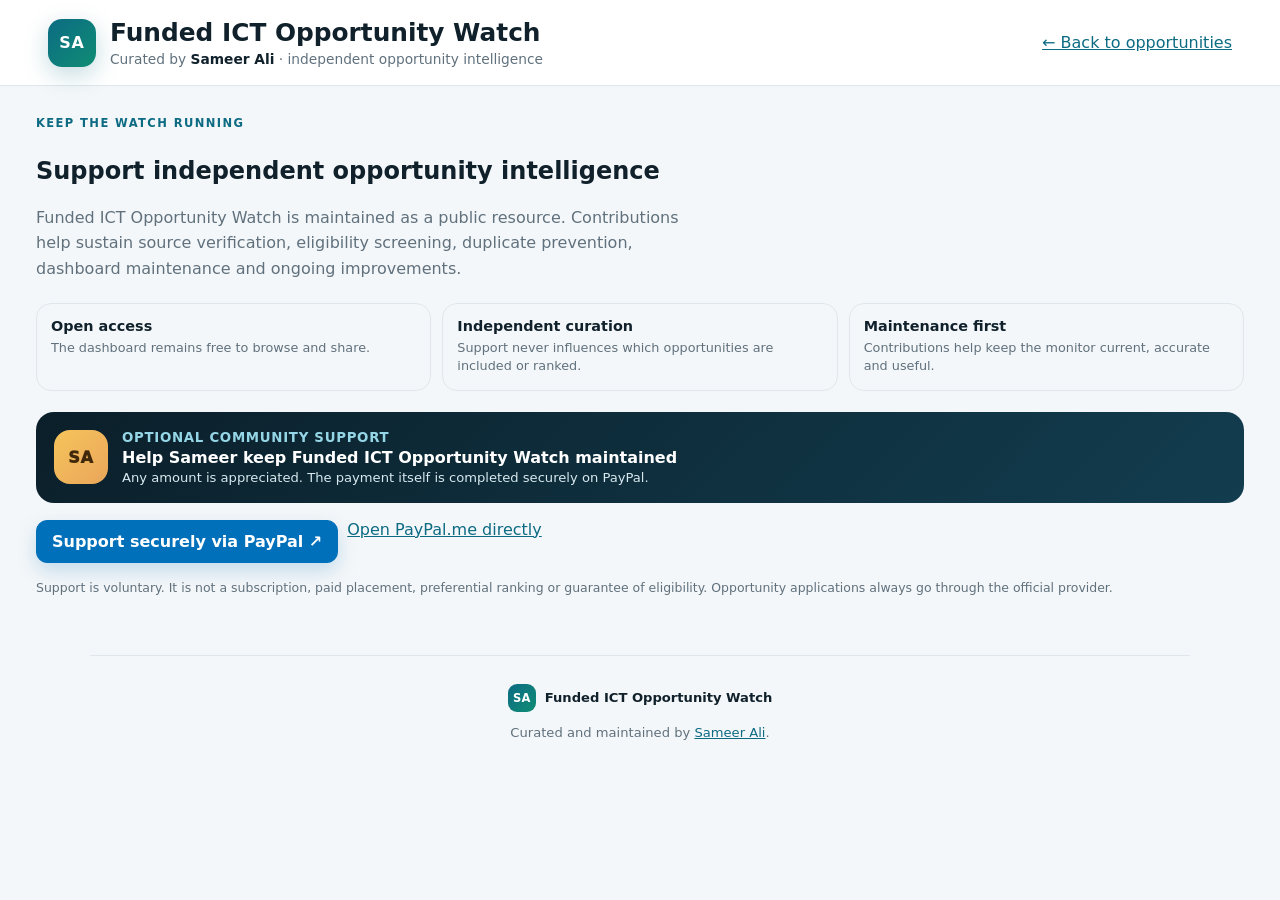
==== docs/support.html @ a2c18624 "Add resilient support page" ====
<!doctype html>
<html lang="en">
<head>
  <meta charset="utf-8">
  <meta name="viewport" content="width=device-width, initial-scale=1">
  <meta name="theme-color" content="#0b1f2a">
  <title>Support Funded ICT Opportunity Watch · Sameer Ali</title>
  <meta name="description" content="Support the continued maintenance of Sameer Ali's Funded ICT Opportunity Watch.">
  <link rel="stylesheet" href="styles.css?v=20260909-2">
</head>
<body>
  <header class="topbar">
    <div class="brand">
      <div class="logo" aria-hidden="true">SA</div>
      <div>
        <h1>Funded ICT Opportunity Watch</h1>
        <p class="brandline">Curated by <strong>Sameer Ali</strong> · independent opportunity intelligence</p>
      </div>
    </div>
    <div class="header-actions">
      <a class="ghost nav-link" href="./">← Back to opportunities</a>
    </div>
  </header>

  <main class="support-page-main">
    <section class="support-page-hero">
      <span class="support-kicker">KEEP THE WATCH RUNNING</span>
      <h2>Support independent opportunity intelligence</h2>
      <p class="support-lead">Funded ICT Opportunity Watch is maintained as a public resource. Contributions help sustain source verification, eligibility screening, duplicate prevention, dashboard maintenance and ongoing improvements.</p>

      <div class="support-principles">
        <div><strong>Open access</strong><span>The dashboard remains free to browse and share.</span></div>
        <div><strong>Independent curation</strong><span>Support never influences which opportunities are included or ranked.</span></div>
        <div><strong>Maintenance first</strong><span>Contributions help keep the monitor current, accurate and useful.</span></div>
      </div>

      <div class="support-card">
        <div class="support-mark">SA</div>
        <div class="support-copy">
          <small>OPTIONAL COMMUNITY SUPPORT</small>
          <strong>Help Sameer keep Funded ICT Opportunity Watch maintained</strong>
          <span>Any amount is appreciated. The payment itself is completed securely on PayPal.</span>
        </div>
      </div>

      <div class="support-actions support-page-actions">
        <a class="paypal-button" href="https://paypal.me/Sameerbinaman" target="_blank" rel="noopener noreferrer">Support securely via PayPal ↗</a>
        <a class="ghost nav-link" href="https://paypal.me/Sameerbinaman" target="_blank" rel="noopener noreferrer">Open PayPal.me directly</a>
      </div>

      <p class="support-footnote">Support is voluntary. It is not a subscription, paid placement, preferential ranking or guarantee of eligibility. Opportunity applications always go through the official provider.</p>
    </section>
  </main>

  <footer>
    <div class="footer-brand"><span class="footer-mark">SA</span><strong>Funded ICT Opportunity Watch</strong></div>
    <p>Curated and maintained by <a href="https://github.com/sameer43786" target="_blank" rel="noopener">Sameer Ali</a>.</p>
  </footer>
</body>
</html>
---- docs/styles.css ----
:root{
  --bg:#f4f7f9;--panel:#fff;--text:#10212b;--muted:#60717d;--line:#dfe7ec;
  --accent:#0c6b83;--accent2:#0f8d74;--danger:#a13d3d;--warn:#9a6500;--shadow:0 10px 30px rgba(20,44,58,.08);
  --brand:#0b1f2a;--brand-soft:#e9f4f7
}
:root[data-theme="dark"]{
  --bg:#07151d;--panel:#0d202b;--text:#eef7fa;--muted:#9eb2bd;--line:#203744;
  --accent:#4fc3df;--accent2:#5ed4b1;--danger:#ff9a9a;--warn:#ffd27a;--shadow:0 14px 35px rgba(0,0,0,.28);
  --brand:#041015;--brand-soft:#102b37
}
*{box-sizing:border-box}
body{margin:0;font-family:Inter,ui-sans-serif,system-ui,-apple-system,Segoe UI,Roboto,Arial,sans-serif;background:var(--bg);color:var(--text)}
body.modal-open{overflow:hidden}
a{color:var(--accent)}
.topbar{position:sticky;top:0;z-index:20;display:flex;align-items:center;justify-content:space-between;gap:20px;padding:18px clamp(18px,4vw,48px);background:color-mix(in srgb,var(--panel) 94%,transparent);backdrop-filter:blur(12px);border-bottom:1px solid var(--line)}
.brand{display:flex;align-items:center;gap:14px}.logo{display:grid;place-items:center;width:48px;height:48px;border-radius:14px;background:linear-gradient(135deg,var(--accent),var(--accent2));color:#fff;font-weight:900;letter-spacing:.7px;box-shadow:0 8px 24px color-mix(in srgb,var(--accent) 24%,transparent)}
h1{font-size:clamp(1.15rem,2vw,1.55rem);margin:0}.brand p{margin:4px 0 0;color:var(--muted);font-size:.86rem}.brandline strong{color:var(--text)}.header-actions{display:flex;gap:8px;flex-wrap:wrap}.share-button{background:linear-gradient(135deg,var(--accent),var(--accent2));color:#fff;border-color:transparent;font-weight:800}.support-button{background:linear-gradient(135deg,#f6c45b,#eaa65b);color:#40290b;border-color:transparent;font-weight:900;box-shadow:0 8px 22px rgba(201,139,52,.2)}
main{max-width:1500px;margin:auto;padding:26px clamp(16px,3vw,36px) 48px}
.hero-note{display:flex;justify-content:space-between;gap:24px;align-items:center;padding:24px 26px;margin-bottom:14px;background:linear-gradient(135deg,var(--brand),#123d4f);color:#fff;border-radius:22px;box-shadow:var(--shadow)}.hero-note h2{margin:6px 0 7px;font-size:clamp(1.35rem,3vw,2rem);line-height:1.16}.hero-note p{margin:0;max-width:850px;color:#d7e9ef;line-height:1.55}.eyebrow{display:inline-block;font-size:.72rem;letter-spacing:1.4px;font-weight:900;color:#8bd7e9}.hero-links{flex:0 0 auto}.profile-link{display:inline-flex;padding:10px 13px;border:1px solid rgba(255,255,255,.24);border-radius:12px;color:#fff;text-decoration:none;background:rgba(255,255,255,.06);font-weight:700;white-space:nowrap}
.friend-notice{display:flex;gap:8px;align-items:flex-start;margin:0 0 18px;padding:12px 15px;border:1px solid color-mix(in srgb,var(--accent) 28%,var(--line));background:var(--brand-soft);border-radius:13px;font-size:.88rem;color:var(--muted)}.friend-notice strong{color:var(--text);white-space:nowrap}
.summary{display:grid;grid-template-columns:repeat(5,minmax(110px,1fr));gap:12px;margin-bottom:18px}
.stat{background:var(--panel);border:1px solid var(--line);border-radius:16px;padding:16px 18px;box-shadow:var(--shadow)}.stat span{font-size:1.7rem;font-weight:800}.stat small{display:block;margin-top:4px;color:var(--muted)}
.controls{display:grid;grid-template-columns:minmax(260px,2fr) repeat(3,minmax(150px,1fr)) auto;gap:10px;background:var(--panel);border:1px solid var(--line);border-radius:16px;padding:12px;box-shadow:var(--shadow)}
.searchbox{display:flex;align-items:center;gap:8px;border:1px solid var(--line);border-radius:11px;padding:0 12px;background:var(--bg)}input,select,textarea,button{font:inherit;color:inherit}.searchbox input{width:100%;border:0;outline:0;background:transparent;padding:11px 0}
select{border:1px solid var(--line);background:var(--bg);border-radius:11px;padding:10px}.check{display:flex;align-items:center;gap:7px;padding:0 8px;white-space:nowrap;color:var(--muted)}
.meta{display:flex;justify-content:space-between;gap:12px;align-items:center;margin:13px 4px 18px;color:var(--muted);font-size:.85rem}.cards{display:grid;grid-template-columns:repeat(auto-fit,minmax(min(100%,340px),1fr));gap:16px}
.card{background:var(--panel);border:1px solid var(--line);border-radius:18px;padding:18px;box-shadow:var(--shadow);display:flex;flex-direction:column;min-height:360px}.card.is-applied{outline:2px solid color-mix(in srgb,var(--accent2) 60%,transparent)}.card.is-interested{outline:2px solid color-mix(in srgb,var(--accent) 55%,transparent)}
.card-top{display:flex;justify-content:space-between;gap:12px;align-items:start}.badges{display:flex;gap:7px;flex-wrap:wrap}.badge{display:inline-flex;padding:5px 8px;border-radius:999px;font-size:.72rem;font-weight:800;letter-spacing:.25px;background:var(--bg);border:1px solid var(--line)}
.status.open{color:var(--accent2)}.status.soon{color:var(--warn)}.status.closed{color:var(--muted)}.status.rolling{color:var(--accent)}.star{border:0;background:transparent;font-size:1.45rem;cursor:pointer;color:var(--muted)}.star.active{color:#d59b00}
.title{font-size:1.13rem;line-height:1.35;margin:14px 0 6px}.host{margin:0 0 14px;color:var(--muted);font-weight:600}.facts{display:grid;grid-template-columns:1fr 1fr;gap:10px;margin-bottom:12px}.facts div{background:var(--bg);border:1px solid var(--line);border-radius:11px;padding:10px}
.facts span{display:block;color:var(--muted);font-size:.72rem;text-transform:uppercase;letter-spacing:.5px;margin-bottom:4px}.facts strong{font-size:.86rem;line-height:1.35;word-break:break-word}details{border-top:1px solid var(--line);margin-top:auto;padding-top:11px}summary{cursor:pointer;color:var(--accent);font-weight:700}
.details-grid{font-size:.86rem;color:var(--muted)}.details-grid p{margin:8px 0}.details-grid b{color:var(--text)}.notes-label{display:block;font-size:.82rem;font-weight:700}.notes{width:100%;margin-top:6px;padding:9px;border:1px solid var(--line);border-radius:10px;background:var(--bg);resize:vertical}
.actions{display:flex;gap:8px;flex-wrap:wrap;margin-top:14px}button,.primary{border:1px solid var(--line);border-radius:10px;padding:9px 11px;cursor:pointer;text-decoration:none;background:var(--panel)}.primary{background:var(--accent);border-color:var(--accent);color:#fff;font-weight:700}.ghost{background:transparent}.applied-btn.active{background:var(--accent2);border-color:var(--accent2);color:#fff}.share-opportunity-btn{background:var(--brand-soft);color:var(--accent);font-weight:700}
.empty{margin:40px auto;text-align:center;color:var(--muted)}footer{max-width:1100px;margin:10px auto 0;padding:28px 18px;color:var(--muted);text-align:center;font-size:.82rem;border-top:1px solid var(--line)}.footer-brand{display:flex;justify-content:center;align-items:center;gap:9px;margin-bottom:8px;color:var(--text)}.footer-mark{display:grid;place-items:center;width:28px;height:28px;border-radius:9px;background:linear-gradient(135deg,var(--accent),var(--accent2));color:#fff;font-size:.72rem;font-weight:900}.footer-support{margin-top:8px;background:transparent;border:0;color:var(--accent);font-weight:800;text-decoration:underline;text-underline-offset:3px}
.toast{position:fixed;right:22px;bottom:22px;z-index:80;max-width:min(420px,calc(100vw - 44px));padding:12px 15px;border-radius:12px;background:var(--brand);color:#fff;box-shadow:0 12px 35px rgba(0,0,0,.25);font-weight:700}
.modal-backdrop{position:fixed;inset:0;z-index:70;display:grid;place-items:center;padding:22px;background:rgba(2,12,18,.68);backdrop-filter:blur(8px)}.modal-backdrop[hidden]{display:none}.support-modal{position:relative;width:min(760px,100%);max-height:min(90vh,860px);overflow:auto;padding:30px;border-radius:24px;background:var(--panel);border:1px solid var(--line);box-shadow:0 28px 80px rgba(0,0,0,.36)}.modal-close{position:absolute;top:15px;right:15px;width:38px;height:38px;padding:0;border-radius:50%;font-size:1.5rem;line-height:1;background:var(--bg)}.support-kicker{display:inline-block;margin-bottom:7px;font-size:.72rem;font-weight:900;letter-spacing:1.4px;color:var(--accent)}.support-modal h2{margin:0 44px 9px 0;font-size:clamp(1.45rem,3vw,2.2rem);line-height:1.12}.support-lead{margin:0;color:var(--muted);line-height:1.6;max-width:680px}.support-principles{display:grid;grid-template-columns:repeat(3,1fr);gap:11px;margin:21px 0}.support-principles div{padding:14px;border-radius:15px;background:var(--bg);border:1px solid var(--line)}.support-principles strong{display:block;margin-bottom:5px;font-size:.9rem}.support-principles span{display:block;color:var(--muted);font-size:.8rem;line-height:1.45}.support-card{display:flex;gap:14px;align-items:center;padding:18px;border-radius:18px;background:linear-gradient(135deg,var(--brand),#123d4f);color:#fff}.support-mark{display:grid;place-items:center;flex:0 0 54px;width:54px;height:54px;border-radius:16px;background:linear-gradient(135deg,#f6c45b,#eaa65b);color:#40290b;font-weight:950;letter-spacing:.7px}.support-copy{display:flex;flex-direction:column;gap:3px}.support-copy small{color:#95d6e6;font-weight:900;letter-spacing:.7px}.support-copy strong{font-size:1rem}.support-copy span{color:#d7e9ef;font-size:.82rem}.support-actions{display:flex;gap:9px;flex-wrap:wrap;margin-top:17px}.paypal-button{display:inline-flex;align-items:center;justify-content:center;padding:11px 15px;border-radius:11px;text-decoration:none;background:#0070ba;color:#fff;font-weight:900;border:1px solid #0070ba;box-shadow:0 8px 20px rgba(0,112,186,.2)}.support-footnote{margin:16px 0 0;color:var(--muted);font-size:.78rem;line-height:1.45}
@media(max-width:900px){.topbar{position:static;align-items:flex-start;flex-direction:column}.hero-note{align-items:flex-start;flex-direction:column}.summary{grid-template-columns:repeat(2,1fr)}.controls{grid-template-columns:1fr 1fr}.searchbox{grid-column:1/-1}.meta{align-items:flex-start;flex-direction:column}.friend-notice{flex-direction:column}.friend-notice strong{white-space:normal}.support-principles{grid-template-columns:1fr}}
@media(max-width:560px){.controls{grid-template-columns:1fr}.searchbox{grid-column:auto}.facts{grid-template-columns:1fr}.summary{grid-template-columns:1fr 1fr}.header-actions{width:100%}.header-actions button{flex:1}.hero-note{padding:20px}.profile-link{white-space:normal}.brand{align-items:flex-start}.support-modal{padding:24px 18px}.support-card{align-items:flex-start}.support-actions>*{width:100%}}
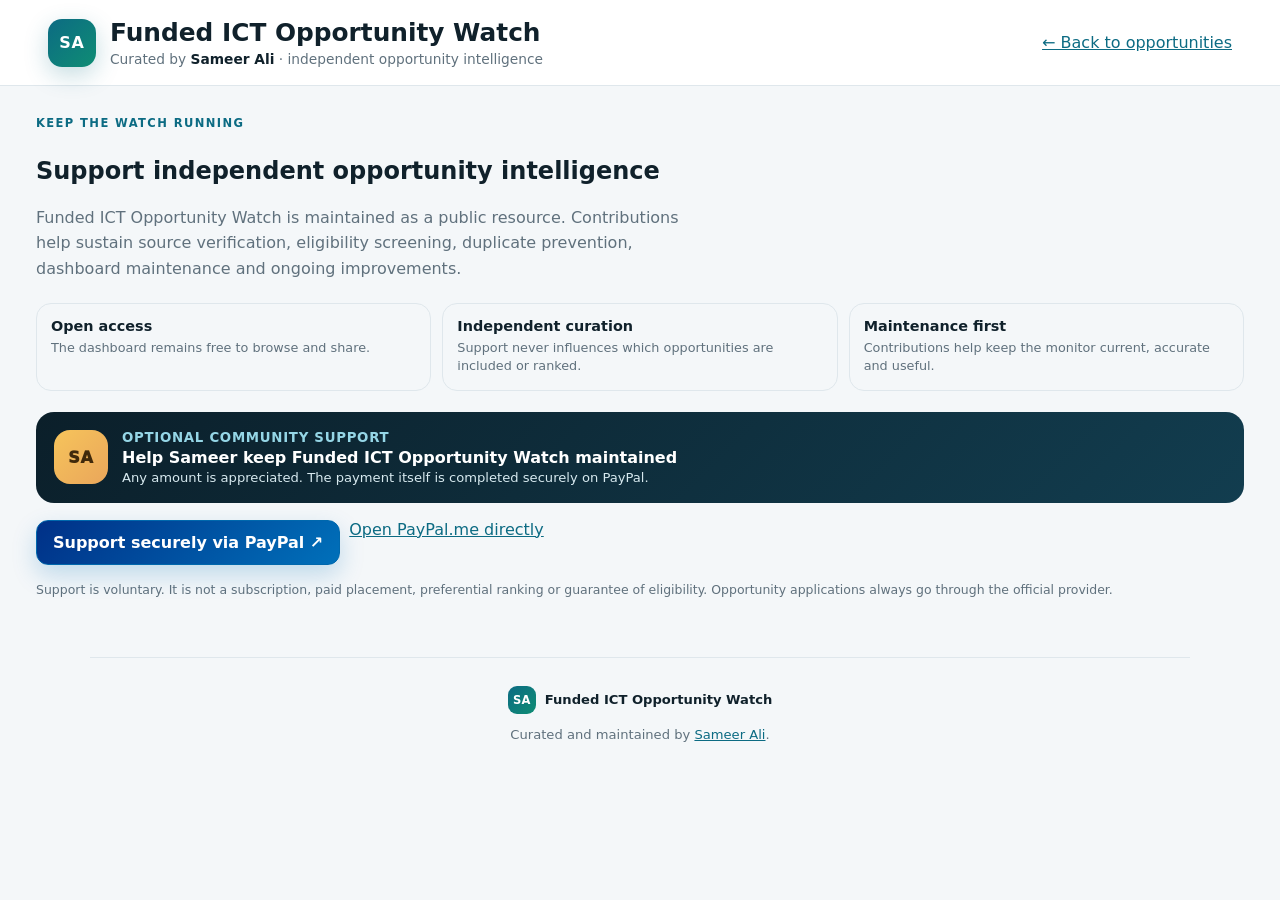
==== commit bb91e296: "Refresh support page styling" ====
--- a/docs/support.html
+++ b/docs/support.html
@@ -6,7 +6,7 @@
   <meta name="theme-color" content="#0b1f2a">
   <title>Support Funded ICT Opportunity Watch · Sameer Ali</title>
   <meta name="description" content="Support the continued maintenance of Sameer Ali's Funded ICT Opportunity Watch.">
-  <link rel="stylesheet" href="styles.css?v=20260909-2">
+  <link rel="stylesheet" href="styles.css?v=20260909-3">
 </head>
 <body>
   <header class="topbar">
--- a/docs/styles.css
+++ b/docs/styles.css
@@ -14,7 +14,24 @@
 a{color:var(--accent)}
 .topbar{position:sticky;top:0;z-index:20;display:flex;align-items:center;justify-content:space-between;gap:20px;padding:18px clamp(18px,4vw,48px);background:color-mix(in srgb,var(--panel) 94%,transparent);backdrop-filter:blur(12px);border-bottom:1px solid var(--line)}
 .brand{display:flex;align-items:center;gap:14px}.logo{display:grid;place-items:center;width:48px;height:48px;border-radius:14px;background:linear-gradient(135deg,var(--accent),var(--accent2));color:#fff;font-weight:900;letter-spacing:.7px;box-shadow:0 8px 24px color-mix(in srgb,var(--accent) 24%,transparent)}
-h1{font-size:clamp(1.15rem,2vw,1.55rem);margin:0}.brand p{margin:4px 0 0;color:var(--muted);font-size:.86rem}.brandline strong{color:var(--text)}.header-actions{display:flex;gap:8px;flex-wrap:wrap}.share-button{background:linear-gradient(135deg,var(--accent),var(--accent2));color:#fff;border-color:transparent;font-weight:800}.support-button{background:linear-gradient(135deg,#f6c45b,#eaa65b);color:#40290b;border-color:transparent;font-weight:900;box-shadow:0 8px 22px rgba(201,139,52,.2)}
+h1{font-size:clamp(1.15rem,2vw,1.55rem);margin:0}.brand p{margin:4px 0 0;color:var(--muted);font-size:.86rem}.brandline strong{color:var(--text)}.header-actions{display:flex;gap:8px;flex-wrap:wrap;align-items:center}.share-button{background:linear-gradient(135deg,var(--accent),var(--accent2));color:#fff;border-color:transparent;font-weight:800}
+
+/* Premium, professional support CTA */
+.support-button{position:relative;isolation:isolate;overflow:hidden;display:inline-flex;align-items:center;gap:10px;min-height:50px;padding:7px 12px 7px 7px;border:1px solid rgba(255,255,255,.16);border-radius:16px;text-decoration:none;color:#fff;background:linear-gradient(135deg,#0b2630 0%,#0d5061 46%,#0f7a69 100%);box-shadow:0 10px 28px rgba(8,67,78,.24),inset 0 1px 0 rgba(255,255,255,.12);transition:transform .2s ease,box-shadow .2s ease,filter .2s ease}
+.support-button::before{content:"";position:absolute;inset:-60% -35%;z-index:-1;background:linear-gradient(110deg,transparent 38%,rgba(255,255,255,.20) 49%,rgba(255,255,255,.08) 53%,transparent 64%);transform:translateX(-62%) rotate(8deg);animation:supportSheen 7s ease-in-out infinite;pointer-events:none}
+.support-button::after{content:"";position:absolute;inset:1px;border-radius:14px;border:1px solid rgba(255,255,255,.06);pointer-events:none}
+.support-button:hover{transform:translateY(-2px);box-shadow:0 15px 34px rgba(8,67,78,.30),0 0 0 1px rgba(83,211,183,.14),inset 0 1px 0 rgba(255,255,255,.16);filter:saturate(1.06)}
+.support-button:focus-visible{outline:3px solid color-mix(in srgb,#f6c45b 68%,transparent);outline-offset:3px}
+.support-button-icon{position:relative;display:grid;place-items:center;flex:0 0 36px;width:36px;height:36px;border-radius:12px;background:linear-gradient(145deg,#ffe49a,#f2b84d);color:#5b3605;font-size:.95rem;box-shadow:0 6px 16px rgba(0,0,0,.18),inset 0 1px 0 rgba(255,255,255,.58)}
+.support-button-icon::after{content:"";position:absolute;inset:-5px;border:1px solid rgba(255,220,130,.32);border-radius:16px;opacity:0;animation:supportPulse 4.2s ease-out infinite}
+.support-button-copy{display:flex;flex-direction:column;gap:1px;line-height:1.06;white-space:nowrap}
+.support-button-title{font-size:.82rem;font-weight:900;letter-spacing:.15px}
+.support-button-subtitle{font-size:.64rem;font-weight:650;color:#cce9e5;letter-spacing:.08px}
+.support-button-arrow{margin-left:1px;color:#f8d985;font-size:.92rem;font-weight:900;transition:transform .2s ease}
+.support-button:hover .support-button-arrow{transform:translate(2px,-2px)}
+@keyframes supportSheen{0%,72%{transform:translateX(-62%) rotate(8deg)}88%,100%{transform:translateX(74%) rotate(8deg)}}
+@keyframes supportPulse{0%,72%{transform:scale(.96);opacity:0}78%{opacity:.46}92%{transform:scale(1.18);opacity:0}100%{opacity:0}}
+
 main{max-width:1500px;margin:auto;padding:26px clamp(16px,3vw,36px) 48px}
 .hero-note{display:flex;justify-content:space-between;gap:24px;align-items:center;padding:24px 26px;margin-bottom:14px;background:linear-gradient(135deg,var(--brand),#123d4f);color:#fff;border-radius:22px;box-shadow:var(--shadow)}.hero-note h2{margin:6px 0 7px;font-size:clamp(1.35rem,3vw,2rem);line-height:1.16}.hero-note p{margin:0;max-width:850px;color:#d7e9ef;line-height:1.55}.eyebrow{display:inline-block;font-size:.72rem;letter-spacing:1.4px;font-weight:900;color:#8bd7e9}.hero-links{flex:0 0 auto}.profile-link{display:inline-flex;padding:10px 13px;border:1px solid rgba(255,255,255,.24);border-radius:12px;color:#fff;text-decoration:none;background:rgba(255,255,255,.06);font-weight:700;white-space:nowrap}
 .friend-notice{display:flex;gap:8px;align-items:flex-start;margin:0 0 18px;padding:12px 15px;border:1px solid color-mix(in srgb,var(--accent) 28%,var(--line));background:var(--brand-soft);border-radius:13px;font-size:.88rem;color:var(--muted)}.friend-notice strong{color:var(--text);white-space:nowrap}
@@ -31,8 +48,9 @@
 .facts span{display:block;color:var(--muted);font-size:.72rem;text-transform:uppercase;letter-spacing:.5px;margin-bottom:4px}.facts strong{font-size:.86rem;line-height:1.35;word-break:break-word}details{border-top:1px solid var(--line);margin-top:auto;padding-top:11px}summary{cursor:pointer;color:var(--accent);font-weight:700}
 .details-grid{font-size:.86rem;color:var(--muted)}.details-grid p{margin:8px 0}.details-grid b{color:var(--text)}.notes-label{display:block;font-size:.82rem;font-weight:700}.notes{width:100%;margin-top:6px;padding:9px;border:1px solid var(--line);border-radius:10px;background:var(--bg);resize:vertical}
 .actions{display:flex;gap:8px;flex-wrap:wrap;margin-top:14px}button,.primary{border:1px solid var(--line);border-radius:10px;padding:9px 11px;cursor:pointer;text-decoration:none;background:var(--panel)}.primary{background:var(--accent);border-color:var(--accent);color:#fff;font-weight:700}.ghost{background:transparent}.applied-btn.active{background:var(--accent2);border-color:var(--accent2);color:#fff}.share-opportunity-btn{background:var(--brand-soft);color:var(--accent);font-weight:700}
-.empty{margin:40px auto;text-align:center;color:var(--muted)}footer{max-width:1100px;margin:10px auto 0;padding:28px 18px;color:var(--muted);text-align:center;font-size:.82rem;border-top:1px solid var(--line)}.footer-brand{display:flex;justify-content:center;align-items:center;gap:9px;margin-bottom:8px;color:var(--text)}.footer-mark{display:grid;place-items:center;width:28px;height:28px;border-radius:9px;background:linear-gradient(135deg,var(--accent),var(--accent2));color:#fff;font-size:.72rem;font-weight:900}.footer-support{margin-top:8px;background:transparent;border:0;color:var(--accent);font-weight:800;text-decoration:underline;text-underline-offset:3px}
+.empty{margin:40px auto;text-align:center;color:var(--muted)}footer{max-width:1100px;margin:10px auto 0;padding:28px 18px;color:var(--muted);text-align:center;font-size:.82rem;border-top:1px solid var(--line)}.footer-brand{display:flex;justify-content:center;align-items:center;gap:9px;margin-bottom:8px;color:var(--text)}.footer-mark{display:grid;place-items:center;width:28px;height:28px;border-radius:9px;background:linear-gradient(135deg,var(--accent),var(--accent2));color:#fff;font-size:.72rem;font-weight:900}.footer-support{display:inline-flex;align-items:center;gap:7px;margin-top:10px;padding:9px 14px;border:1px solid color-mix(in srgb,var(--accent) 28%,var(--line));border-radius:999px;background:linear-gradient(180deg,var(--panel),var(--brand-soft));color:var(--accent);font-weight:850;text-decoration:none;box-shadow:0 5px 16px rgba(20,44,58,.06);transition:transform .18s ease,box-shadow .18s ease}.footer-support:hover{transform:translateY(-1px);box-shadow:0 8px 20px rgba(20,44,58,.10)}
 .toast{position:fixed;right:22px;bottom:22px;z-index:80;max-width:min(420px,calc(100vw - 44px));padding:12px 15px;border-radius:12px;background:var(--brand);color:#fff;box-shadow:0 12px 35px rgba(0,0,0,.25);font-weight:700}
-.modal-backdrop{position:fixed;inset:0;z-index:70;display:grid;place-items:center;padding:22px;background:rgba(2,12,18,.68);backdrop-filter:blur(8px)}.modal-backdrop[hidden]{display:none}.support-modal{position:relative;width:min(760px,100%);max-height:min(90vh,860px);overflow:auto;padding:30px;border-radius:24px;background:var(--panel);border:1px solid var(--line);box-shadow:0 28px 80px rgba(0,0,0,.36)}.modal-close{position:absolute;top:15px;right:15px;width:38px;height:38px;padding:0;border-radius:50%;font-size:1.5rem;line-height:1;background:var(--bg)}.support-kicker{display:inline-block;margin-bottom:7px;font-size:.72rem;font-weight:900;letter-spacing:1.4px;color:var(--accent)}.support-modal h2{margin:0 44px 9px 0;font-size:clamp(1.45rem,3vw,2.2rem);line-height:1.12}.support-lead{margin:0;color:var(--muted);line-height:1.6;max-width:680px}.support-principles{display:grid;grid-template-columns:repeat(3,1fr);gap:11px;margin:21px 0}.support-principles div{padding:14px;border-radius:15px;background:var(--bg);border:1px solid var(--line)}.support-principles strong{display:block;margin-bottom:5px;font-size:.9rem}.support-principles span{display:block;color:var(--muted);font-size:.8rem;line-height:1.45}.support-card{display:flex;gap:14px;align-items:center;padding:18px;border-radius:18px;background:linear-gradient(135deg,var(--brand),#123d4f);color:#fff}.support-mark{display:grid;place-items:center;flex:0 0 54px;width:54px;height:54px;border-radius:16px;background:linear-gradient(135deg,#f6c45b,#eaa65b);color:#40290b;font-weight:950;letter-spacing:.7px}.support-copy{display:flex;flex-direction:column;gap:3px}.support-copy small{color:#95d6e6;font-weight:900;letter-spacing:.7px}.support-copy strong{font-size:1rem}.support-copy span{color:#d7e9ef;font-size:.82rem}.support-actions{display:flex;gap:9px;flex-wrap:wrap;margin-top:17px}.paypal-button{display:inline-flex;align-items:center;justify-content:center;padding:11px 15px;border-radius:11px;text-decoration:none;background:#0070ba;color:#fff;font-weight:900;border:1px solid #0070ba;box-shadow:0 8px 20px rgba(0,112,186,.2)}.support-footnote{margin:16px 0 0;color:var(--muted);font-size:.78rem;line-height:1.45}
+.modal-backdrop{position:fixed;inset:0;z-index:70;display:grid;place-items:center;padding:22px;background:rgba(2,12,18,.68);backdrop-filter:blur(8px)}.modal-backdrop[hidden]{display:none}.support-modal{position:relative;width:min(760px,100%);max-height:min(90vh,860px);overflow:auto;padding:30px;border-radius:24px;background:var(--panel);border:1px solid var(--line);box-shadow:0 28px 80px rgba(0,0,0,.36)}.modal-close{position:absolute;top:15px;right:15px;width:38px;height:38px;padding:0;border-radius:50%;font-size:1.5rem;line-height:1;background:var(--bg)}.support-kicker{display:inline-block;margin-bottom:7px;font-size:.72rem;font-weight:900;letter-spacing:1.4px;color:var(--accent)}.support-modal h2{margin:0 44px 9px 0;font-size:clamp(1.45rem,3vw,2.2rem);line-height:1.12}.support-lead{margin:0;color:var(--muted);line-height:1.6;max-width:680px}.support-principles{display:grid;grid-template-columns:repeat(3,1fr);gap:11px;margin:21px 0}.support-principles div{padding:14px;border-radius:15px;background:var(--bg);border:1px solid var(--line)}.support-principles strong{display:block;margin-bottom:5px;font-size:.9rem}.support-principles span{display:block;color:var(--muted);font-size:.8rem;line-height:1.45}.support-card{display:flex;gap:14px;align-items:center;padding:18px;border-radius:18px;background:linear-gradient(135deg,var(--brand),#123d4f);color:#fff}.support-mark{display:grid;place-items:center;flex:0 0 54px;width:54px;height:54px;border-radius:16px;background:linear-gradient(135deg,#f6c45b,#eaa65b);color:#40290b;font-weight:950;letter-spacing:.7px}.support-copy{display:flex;flex-direction:column;gap:3px}.support-copy small{color:#95d6e6;font-weight:900;letter-spacing:.7px}.support-copy strong{font-size:1rem}.support-copy span{color:#d7e9ef;font-size:.82rem}.support-actions{display:flex;gap:9px;flex-wrap:wrap;margin-top:17px}.paypal-button{position:relative;overflow:hidden;display:inline-flex;align-items:center;justify-content:center;padding:12px 16px;border-radius:12px;text-decoration:none;background:linear-gradient(135deg,#003087,#0070ba);color:#fff;font-weight:900;border:1px solid #0068ad;box-shadow:0 10px 24px rgba(0,112,186,.22);transition:transform .18s ease,box-shadow .18s ease}.paypal-button:hover{transform:translateY(-1px);box-shadow:0 14px 28px rgba(0,112,186,.28)}.support-footnote{margin:16px 0 0;color:var(--muted);font-size:.78rem;line-height:1.45}
 @media(max-width:900px){.topbar{position:static;align-items:flex-start;flex-direction:column}.hero-note{align-items:flex-start;flex-direction:column}.summary{grid-template-columns:repeat(2,1fr)}.controls{grid-template-columns:1fr 1fr}.searchbox{grid-column:1/-1}.meta{align-items:flex-start;flex-direction:column}.friend-notice{flex-direction:column}.friend-notice strong{white-space:normal}.support-principles{grid-template-columns:1fr}}
-@media(max-width:560px){.controls{grid-template-columns:1fr}.searchbox{grid-column:auto}.facts{grid-template-columns:1fr}.summary{grid-template-columns:1fr 1fr}.header-actions{width:100%}.header-actions button{flex:1}.hero-note{padding:20px}.profile-link{white-space:normal}.brand{align-items:flex-start}.support-modal{padding:24px 18px}.support-card{align-items:flex-start}.support-actions>*{width:100%}}
+@media(max-width:560px){.controls{grid-template-columns:1fr}.searchbox{grid-column:auto}.facts{grid-template-columns:1fr}.summary{grid-template-columns:1fr 1fr}.header-actions{width:100%}.header-actions button{flex:1}.header-actions .support-button{width:100%;justify-content:flex-start}.support-button-arrow{margin-left:auto}.hero-note{padding:20px}.profile-link{white-space:normal}.brand{align-items:flex-start}.support-modal{padding:24px 18px}.support-card{align-items:flex-start}.support-actions>*{width:100%}}
+@media(prefers-reduced-motion:reduce){.support-button,.support-button-arrow,.footer-support,.paypal-button{transition:none}.support-button::before,.support-button-icon::after{animation:none}}
